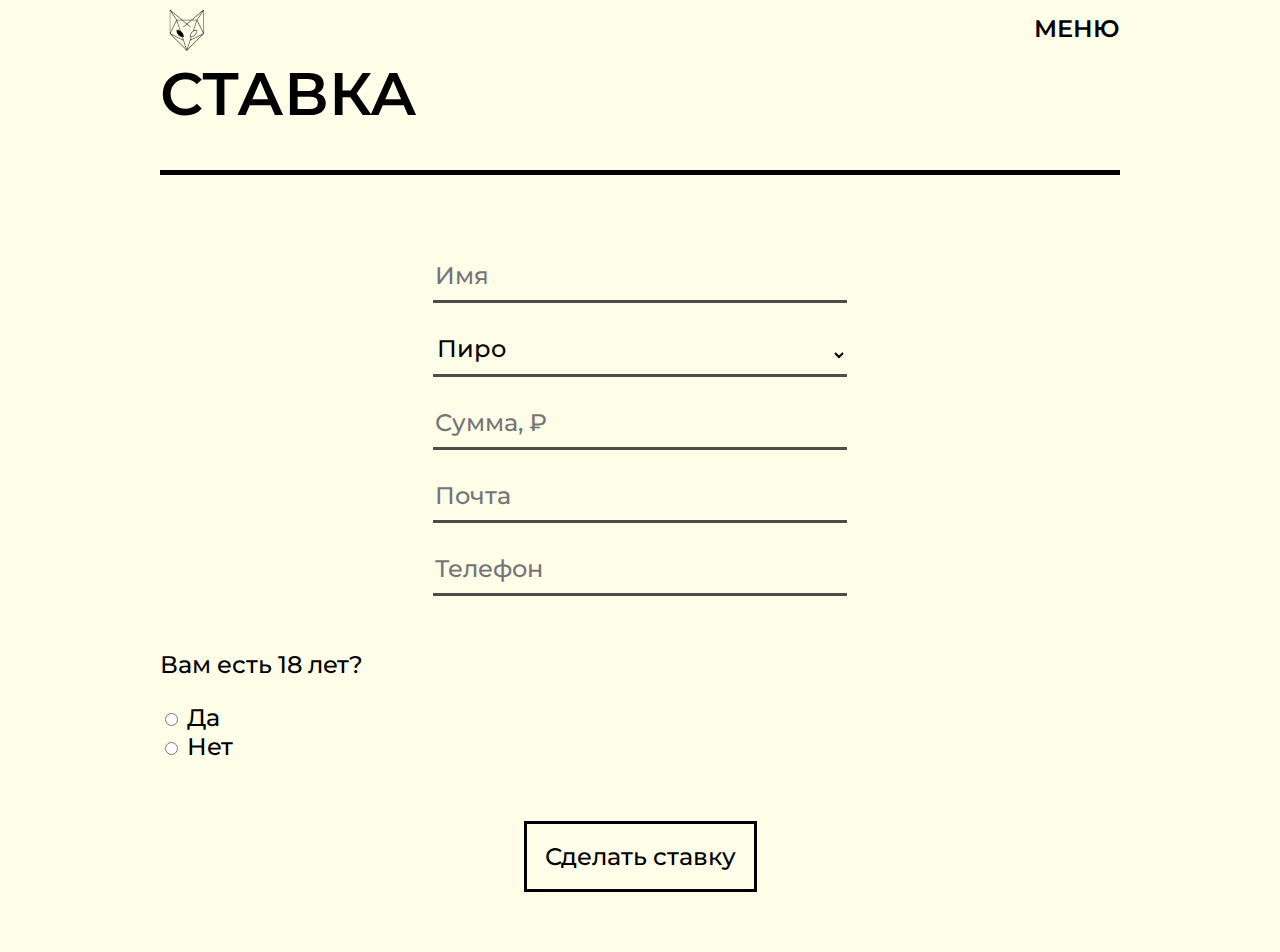
==== bet.html @ 6e80c46a "Initial commit" ====
<!DOCTYPE html>
<html lang="en" dir="ltr">
  <head>
    <meta charset="utf-8">
    <script src="https://ajax.googleapis.com/ajax/libs/jquery/3.5.1/jquery.min.js"></script>
    <link rel="stylesheet" href="stylesheets/bet_import.css">
    <title>Ставки</title>
    <style>
      @import url('https://fonts.googleapis.com/css2?family=Montserrat:wght@500;600&display=swap');
    </style>
  </head>
  <body>
    <nav>
      <div class="sidebar">
        <a href="index.html" class="logo"> <img src="images/logo.svg" alt=""> </a>
        <a href="#" class="menu">МЕНЮ</a>
      </div>
    </nav>

    <h1>СТАВКА</h1>

    <hr>

    <form class="" action="index.html" method="post">
      <input type="text" name="" value="" placeholder="Имя">
      <select class="" name="">
        <option value="">Пиро</option>
        <option value="">Гео</option>
        <option value="">Анемо</option>
        <option value="">Дендро</option>
      </select>
      <input type="text" name="" value="" placeholder="Сумма, ₽">
      <input type="email" name="" value="" placeholder="Почта">
      <input type="tel" name="" value="" placeholder="Телефон">
      <div class="radio-list">
        <p>Вам есть 18 лет?</p>
        <div class="">
          <input type="radio" name="phoneproof" value="">
          <label for="">Да</label>
        </div>
        <div class="">
          <input type="radio" name="phoneproof" value="">
        <label for="">Нет</label>
        </div>
      </div>

      <button type="button" name="button">Сделать ставку</button>

  </body>
</html>
---- stylesheets/bet_import.css ----
@import "bet_style.css";
@import "style.css";
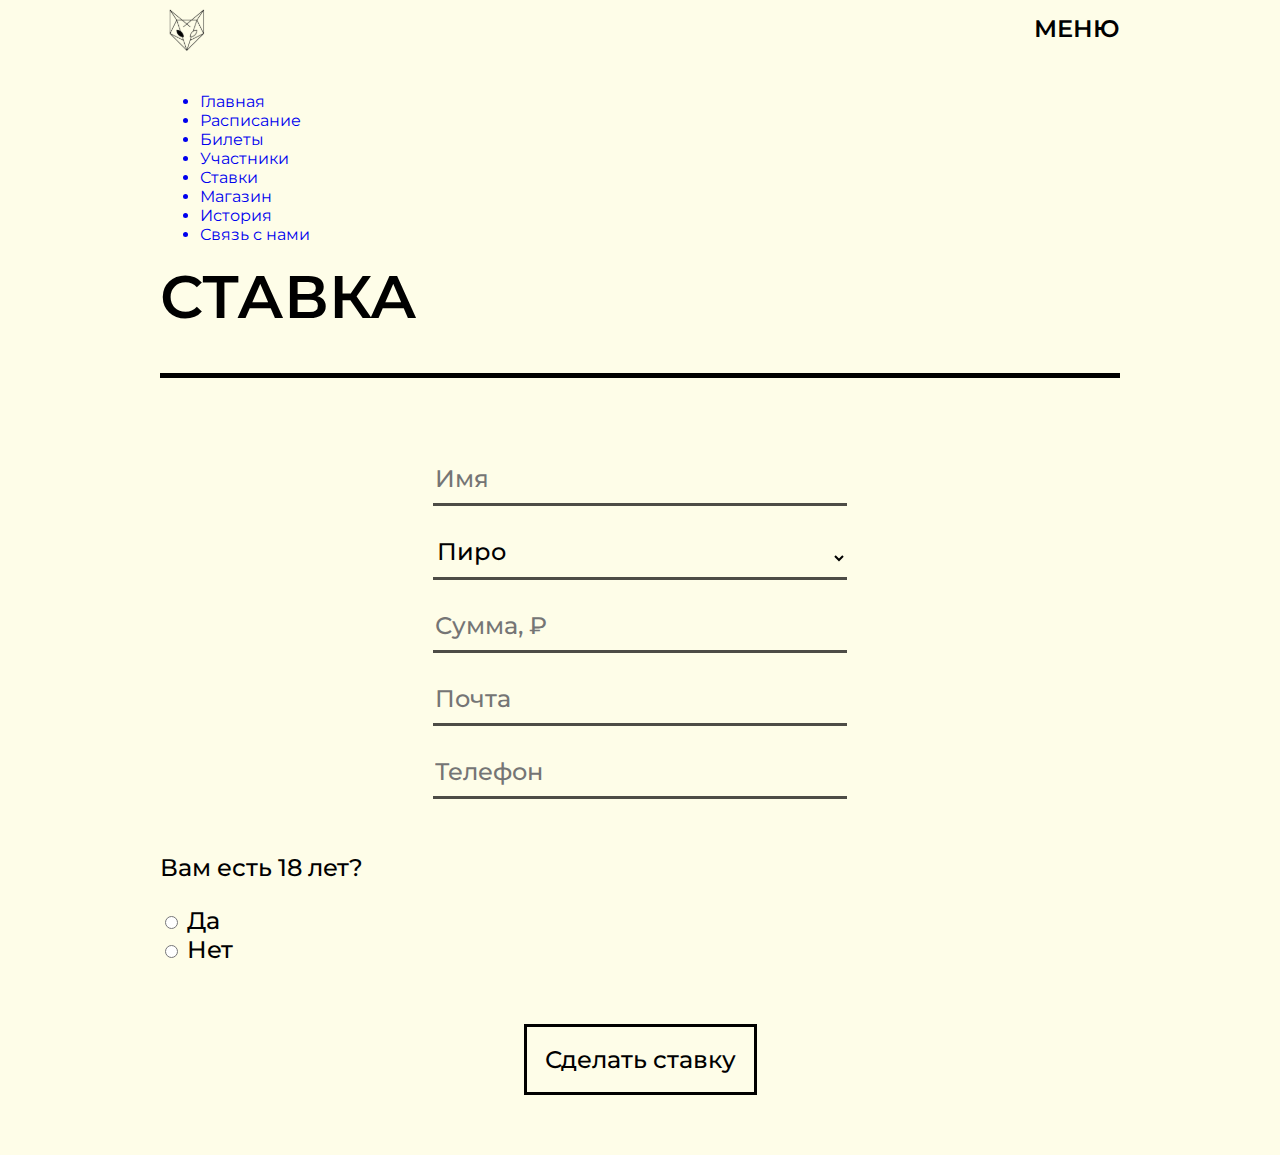
==== commit 7f9aa8f9: "d" ====
--- a/bet.html
+++ b/bet.html
@@ -4,6 +4,7 @@
     <meta charset="utf-8">
     <script src="https://ajax.googleapis.com/ajax/libs/jquery/3.5.1/jquery.min.js"></script>
     <link rel="stylesheet" href="stylesheets/bet_import.css">
+    <script src="javascripts/menu.js"></script>
     <title>Ставки</title>
     <style>
       @import url('https://fonts.googleapis.com/css2?family=Montserrat:wght@500;600&display=swap');
@@ -16,6 +17,20 @@
         <a href="#" class="menu">МЕНЮ</a>
       </div>
     </nav>
+
+    <div class="mainmenu none">
+      <div class="icon_close"> <img src="images/close.svg" alt=""> </div>
+      <ul>
+        <a href="index.html"><li>Главная</li></a>
+        <a href="table.html"><li>Расписание</li></a>
+        <a href="ticket.html"><li>Билеты</li></a>
+        <a href="participant.html"><li>Участники</li></a>
+        <a href="bet.html"><li>Ставки</li></a>
+        <a href="shop.html"><li>Магазин</li></a>
+        <a href="history.html"><li>История</li></a>
+        <a href="contact.html"><li>Связь с нами</li></a>
+      </ul>
+    </div>
 
     <h1>СТАВКА</h1>
 
@@ -34,17 +49,19 @@
       <input type="tel" name="" value="" placeholder="Телефон">
       <div class="radio-list">
         <p>Вам есть 18 лет?</p>
-        <div class="">
-          <input type="radio" name="phoneproof" value="">
-          <label for="">Да</label>
-        </div>
-        <div class="">
-          <input type="radio" name="phoneproof" value="">
-        <label for="">Нет</label>
+          <div class="box_answer">
+            <div class="">
+              <input type="radio" name="phoneproof" value="">
+              <label for="">Да</label>
+            </div>
+            <div class="">
+              <input type="radio" name="phoneproof" value="">
+              <label for="">Нет</label>
+            </div>
         </div>
       </div>
 
-      <button type="button" name="button">Сделать ставку</button>
+      <button class="btn_b" type="button" name="button">Сделать ставку</button>
 
   </body>
 </html>
